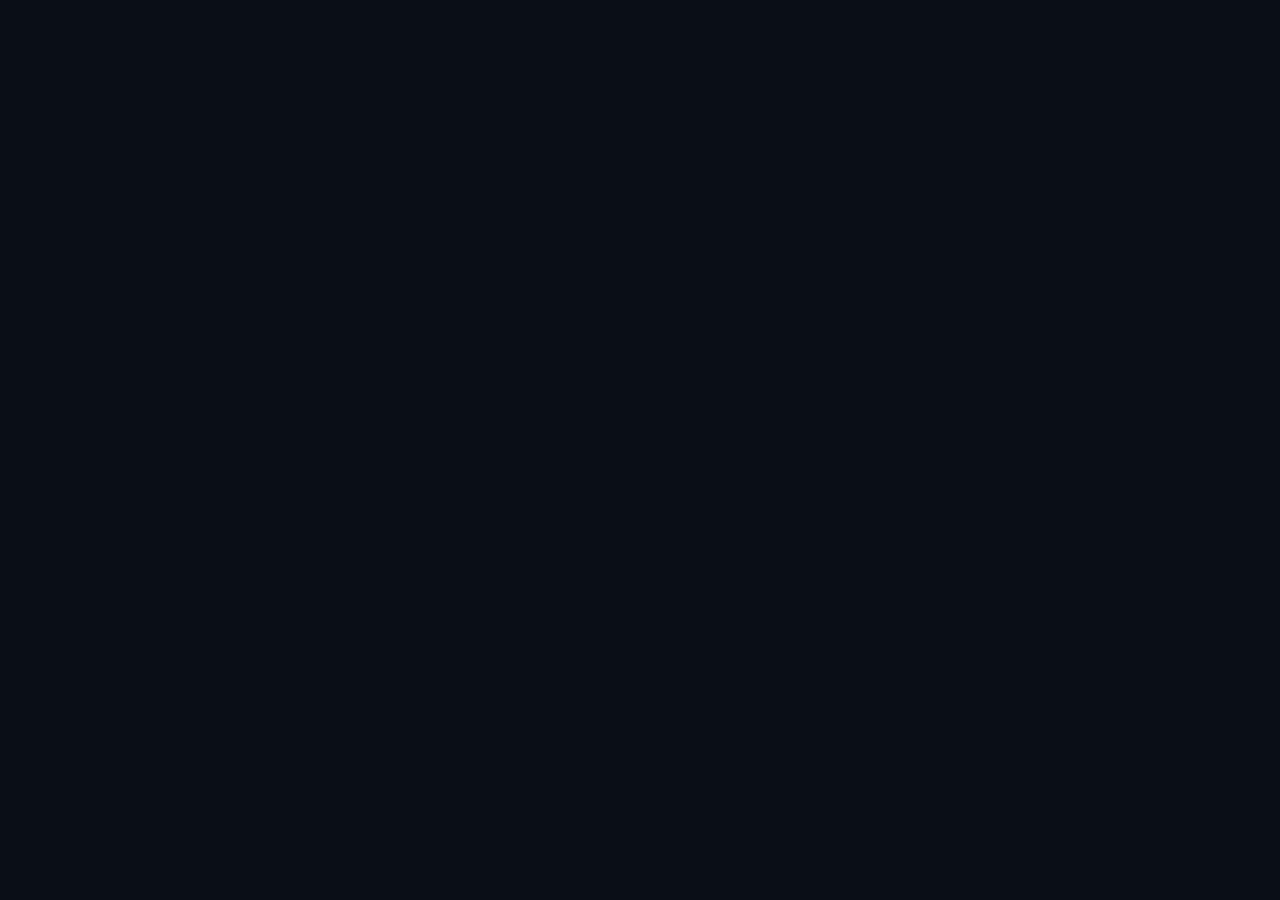
==== index.html @ 9ecf3038 "Create index.html" ====
<!DOCTYPE html>
<html lang="en">
<head>
 <meta charset="UTF-8">
 <meta name="viewport" content="width=device-width, initial-scale=1.0">
 <title>Apex Forex</title>
 <style>
 * {
 margin: 0;
 padding: 0;
 box-sizing: border-box;
 font-family: Arial, sans-serif;
 }

 body {
 background-color: #0a0e17;
 color: #ffffff;
 }

 header {
 display: flex;
 justify-content: space-between;
 align-items: center;
 padding: 20px 50px;
 background-color: #161c28;
 border-bottom: 1px solid #283046;
 }

 .logo {
 font-size: 24px;
 font-weight: bold;
 color: #00e676;
 }

 nav a {
 color: #ffffff;
 text-decoration: none;
 margin: 0 20px;
 font-size: 16px;
 transition: color 0.3s;
 }

 nav a:hover {
 color: #00e676;
 }

 .header-right {
 display: flex;
 align-items: center;
 }

 .user-icon {
 margin-right: 20px;
 cursor: pointer;
 }

 .btn {
 background-color: #00e676;
 color: #0a0e17;
 padding: 10px 25px;
 text-decoration: none;
 border-radius: 5px;
 font-weight: bold;
 transition: background-color 0.3s;
 }

 .btn:hover {
 background-color: #00c853;
 }

 .hero {
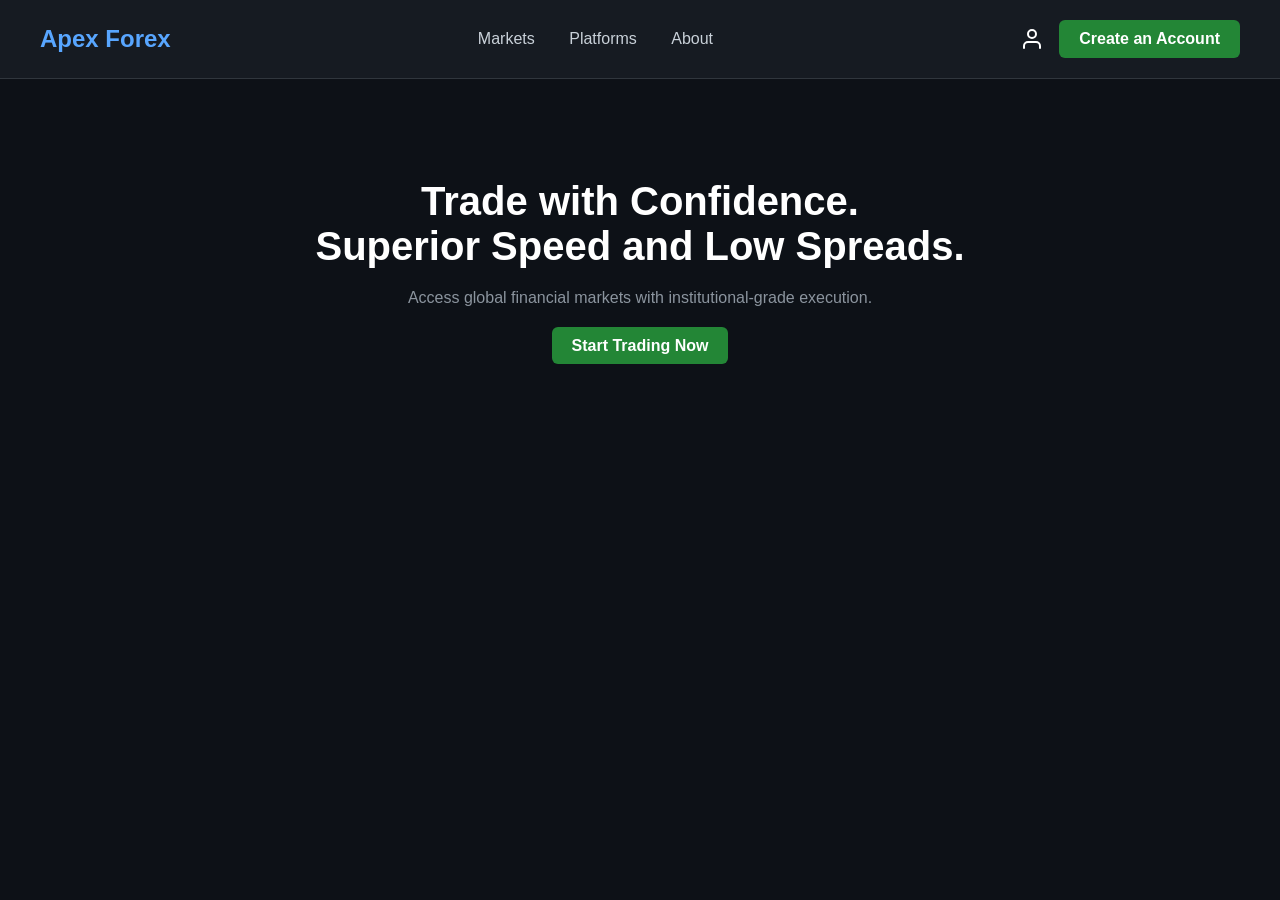
==== commit 467d157e: "Rename Html to index.html" ====
--- a/index.html
+++ b/index.html
@@ -4,69 +4,31 @@
  <meta charset="UTF-8">
  <meta name="viewport" content="width=device-width, initial-scale=1.0">
  <title>Apex Forex</title>
- <style>
- * {
- margin: 0;
- padding: 0;
- box-sizing: border-box;
- font-family: Arial, sans-serif;
- }
+ <link rel="stylesheet" href="styles.css">
+</head>
+<body>
 
- body {
- background-color: #0a0e17;
- color: #ffffff;
- }
+ <header>
+ <div class="logo">Apex Forex</div>
+ <nav>
+ <a href="#">Markets</a>
+ <a href="#">Platforms</a>
+ <a href="#">About</a>
+ </nav>
+ <div class="header-right">
+ <div class="user-icon">
+ <svg width="24" height="24" viewBox="0 0 24 24" fill="none" stroke="#ffffff" stroke-width="2" stroke-linecap="round" stroke-linejoin="round"><path d="M20 21v-2a4 4 0 0 0-4-4H8a4 4 0 0 0-4 4v2"></path><circle cx="12" cy="7" r="4"></circle></svg>
+ </div>
+ <a href="#" class="btn">Create an Account</a>
+ </div>
+ </header>
 
- header {
- display: flex;
- justify-content: space-between;
- align-items: center;
- padding: 20px 50px;
- background-color: #161c28;
- border-bottom: 1px solid #283046;
- }
+ <section class="hero">
+ <h1>Trade with Confidence.<br>Superior Speed and Low Spreads.</h1>
+ <p>Access global financial markets with institutional-grade execution.</p>
+ <a href="#" class="btn">Start Trading Now</a>
+ </section>
 
- .logo {
- font-size: 24px;
- font-weight: bold;
- color: #00e676;
- }
-
- nav a {
- color: #ffffff;
- text-decoration: none;
- margin: 0 20px;
- font-size: 16px;
- transition: color 0.3s;
- }
-
- nav a:hover {
- color: #00e676;
- }
-
- .header-right {
- display: flex;
- align-items: center;
- }
-
- .user-icon {
- margin-right: 20px;
- cursor: pointer;
- }
-
- .btn {
- background-color: #00e676;
- color: #0a0e17;
- padding: 10px 25px;
- text-decoration: none;
- border-radius: 5px;
- font-weight: bold;
- transition: background-color 0.3s;
- }
-
- .btn:hover {
- background-color: #00c853;
- }
-
- .hero {
- 
+ <script src="script.js"></script>
+</body>
+</html>
--- a/styles.css
+++ b/styles.css
@@ -0,0 +1,80 @@
+/* Reset and Base Styles */
+* {
+  margin: 0;
+  padding: 0;
+  box-sizing: border-box;
+  font-family: Arial, sans-serif;
+}
+
+body {
+  background-color: #0d1117;
+  color: #ffffff;
+}
+
+/* Header */
+header {
+  display: flex;
+  justify-content: space-between;
+  align-items: center;
+  padding: 20px 40px;
+  background-color: #161b22;
+  border-bottom: 1px solid #30363d;
+}
+
+.logo {
+  font-size: 1.5rem;
+  font-weight: bold;
+  color: #58a6ff;
+}
+
+nav a {
+  color: #c9d1d9;
+  text-decoration: none;
+  margin: 0 15px;
+}
+
+nav a:hover {
+  color: #58a6ff;
+}
+
+.header-right {
+  display: flex;
+  align-items: center;
+  gap: 15px;
+}
+
+.user-icon {
+  display: flex;
+  align-items: center;
+  cursor: pointer;
+}
+
+/* Buttons */
+.btn {
+  background-color: #238636;
+  color: #ffffff;
+  padding: 10px 20px;
+  text-decoration: none;
+  border-radius: 6px;
+  font-weight: bold;
+}
+
+.btn:hover {
+  background-color: #2ea043;
+}
+
+/* Hero Section */
+.hero {
+  text-align: center;
+  padding: 100px 20px;
+}
+
+.hero h1 {
+  font-size: 2.5rem;
+  margin-bottom: 20px;
+}
+
+.hero p {
+  color: #8b949e;
+  margin-bottom: 30px;
+}
